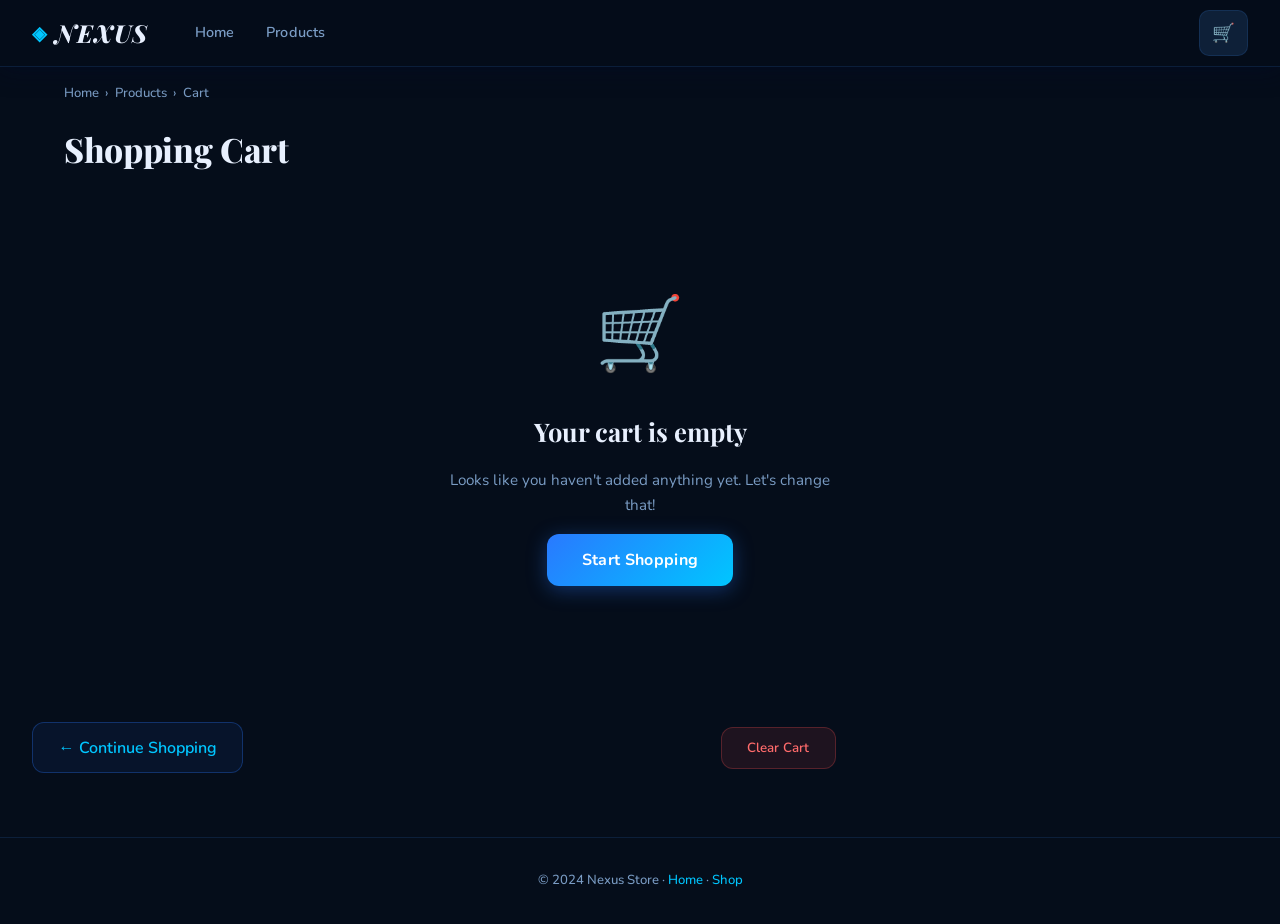
==== cart.html @ 73ea03c4 "Initial upload" ====
<!DOCTYPE html>
<html lang="en">
<head>
  <meta charset="UTF-8" />
  <meta name="viewport" content="width=device-width, initial-scale=1.0" />
  <title>Your Cart — Nexus Store</title>
  <link rel="preconnect" href="https://fonts.googleapis.com" />
  <link rel="preconnect" href="https://fonts.gstatic.com" crossorigin />
  <link href="https://fonts.googleapis.com/css2?family=Syne:wght@400;600;700;800&family=DM+Sans:wght@300;400;500;600&display=swap" rel="stylesheet" />
  <link rel="stylesheet" href="css/style.css" />
  <link rel="stylesheet" href="css/cart.css" />
</head>
<body>

  <header class="navbar" role="banner">
    <div class="nav-inner">
      <a href="index.html" class="nav-logo" aria-label="Nexus Store home"><span class="logo-icon">◈</span>NEXUS</a>
      <nav class="nav-links" role="navigation">
        <a href="index.html" class="nav-link">Home</a>
        <a href="products.html" class="nav-link">Products</a>
      </nav>
      <div class="nav-actions">
        <a href="cart.html" class="nav-icon-btn cart-btn" aria-label="Shopping cart">🛒<span class="cart-badge">0</span></a>
        <button class="nav-hamburger" onclick="toggleMobileNav()" aria-label="Toggle menu">☰</button>
      </div>
    </div>
    <div class="mobile-nav" id="mobile-nav" aria-hidden="true">
      <a href="index.html">Home</a>
      <a href="products.html">All Products</a>
      <a href="cart.html">Cart</a>
    </div>
  </header>

  <main class="cart-main">
    <nav class="breadcrumb" aria-label="Breadcrumb">
      <a href="index.html">Home</a> <span>›</span> <a href="products.html">Products</a> <span>›</span> <span>Cart</span>
    </nav>

    <h1 class="page-title">Shopping Cart</h1>

    <!-- Empty state -->
    <div id="cart-empty" class="empty-state" style="display:none" role="alert">
      <div class="empty-icon">🛒</div>
      <h2>Your cart is empty</h2>
      <p>Looks like you haven't added anything yet. Let's change that!</p>
      <a href="products.html" class="btn-primary">Start Shopping</a>
    </div>

    <div class="cart-layout">
      <!-- Cart Items -->
      <section class="cart-items-section" aria-label="Cart items">
        <div id="cart-items" class="cart-items" aria-live="polite"></div>
        <div class="cart-actions">
          <a href="products.html" class="btn-secondary">← Continue Shopping</a>
          <button class="btn-danger" onclick="clearCart()" aria-label="Clear all cart items">Clear Cart</button>
        </div>
      </section>

      <!-- Cart Summary -->
      <aside id="cart-summary-section" class="cart-summary-section" style="display:none" aria-label="Order summary">
        <div class="cart-summary">
          <h2>Order Summary</h2>
          <div class="summary-row">
            <span>Subtotal</span>
            <span id="summary-subtotal">₹0</span>
          </div>
          <div class="summary-row discount-row">
            <span>Savings</span>
            <span id="summary-discount" class="green">-₹0</span>
          </div>
          <div class="summary-row">
            <span>Shipping</span>
            <span id="summary-shipping">₹49</span>
          </div>
          <div class="summary-row">
            <span>GST (18%)</span>
            <span id="summary-tax">₹0</span>
          </div>
          <div class="summary-divider"></div>
          <div class="summary-row total-row">
            <span>Total</span>
            <span id="summary-total">₹0</span>
          </div>
          <a href="checkout.html" class="btn-checkout" aria-label="Proceed to checkout">Proceed to Checkout →</a>
          <div class="secure-badge">🔒 Secure &amp; Encrypted Checkout</div>
          <div class="accepted-payments">
            <span>COD</span><span>UPI</span><span>Cards</span>
          </div>
        </div>
      </aside>
    </div>
  </main>

  <footer class="footer-minimal">
    <p>© 2024 Nexus Store · <a href="index.html">Home</a> · <a href="products.html">Shop</a></p>
  </footer>

  <div id="toast-container" role="status" aria-live="polite"></div>

  <script src="js/data.js"></script>
  <script src="js/cart.js"></script>
  <script>
    document.addEventListener("DOMContentLoaded", renderCartPage);
    document.addEventListener("cartUpdated", renderCartPage);

    function clearCart() {
      if (confirm("Remove all items from your cart?")) {
        CartManager.clearCart();
        renderCartPage();
        showToast("Cart cleared.", "info");
      }
    }
    function toggleMobileNav() {
      const nav = document.getElementById("mobile-nav");
      const open = nav.classList.toggle("open");
      nav.setAttribute("aria-hidden", String(!open));
    }
  </script>
</body>
</html>
---- css/style.css ----
/* ============================================================
   style.css — Global Styles & Design System
   Nexus Store — Ocean Blue Theme · Playfair Display + Nunito
   ============================================================ */

@import url('https://fonts.googleapis.com/css2?family=Playfair+Display:ital,wght@0,600;0,700;0,800;1,600&family=Nunito:wght@300;400;500;600;700;800&display=swap');

/* --- Reset & Variables --- */
*, *::before, *::after { box-sizing: border-box; margin: 0; padding: 0; }

:root {
  /* Ocean Blue Palette */
  --clr-bg: #050d1a;
  --clr-surface: #091524;
  --clr-surface2: #0e2038;
  --clr-border: rgba(56,139,253,0.14);
  --clr-text: #e8f0fe;
  --clr-text-muted: #7a9cc4;
  --clr-accent: #2979ff;
  --clr-accent2: #00c6ff;
  --clr-accent-glow: rgba(41,121,255,0.35);
  --clr-success: #00e5a0;
  --clr-warning: #ffd54f;
  --clr-info: #40c4ff;
  --clr-gold: #ffd54f;

  /* Typography */
  --font-display: 'Playfair Display', Georgia, serif;
  --font-body: 'Nunito', 'Segoe UI', sans-serif;

  /* Shape & Shadow */
  --radius: 16px;
  --radius-sm: 10px;
  --shadow: 0 4px 28px rgba(0,20,70,0.5);
  --shadow-lg: 0 8px 56px rgba(0,10,50,0.7);
  --transition: 0.25s cubic-bezier(0.4,0,0.2,1);
}

html { scroll-behavior: smooth; }

body {
  font-family: var(--font-body);
  background: var(--clr-bg);
  color: var(--clr-text);
  line-height: 1.65;
  -webkit-font-smoothing: antialiased;
}

a { color: inherit; text-decoration: none; }
button { font-family: inherit; cursor: pointer; border: none; background: none; }
img { max-width: 100%; display: block; }
input, select, textarea { font-family: inherit; }

/* ============================================================
   NAVBAR
   ============================================================ */
.navbar {
  position: sticky;
  top: 0;
  z-index: 900;
  background: rgba(5,13,26,0.9);
  backdrop-filter: blur(24px);
  border-bottom: 1px solid var(--clr-border);
  box-shadow: 0 2px 24px rgba(0,10,40,0.5);
}

.nav-inner {
  max-width: 1400px;
  margin: 0 auto;
  padding: 0 2rem;
  height: 66px;
  display: flex;
  align-items: center;
  gap: 2rem;
}

.nav-logo {
  font-family: var(--font-display);
  font-size: 1.55rem;
  font-weight: 800;
  letter-spacing: 0.04em;
  display: flex;
  align-items: center;
  gap: 0.45rem;
  color: var(--clr-text);
  flex-shrink: 0;
  font-style: italic;
}

.logo-icon { color: var(--clr-accent2); font-size: 1.2rem; font-style: normal; }

.nav-links { display: flex; gap: 0.2rem; flex: 1; }

.nav-link {
  padding: 0.42rem 0.9rem;
  border-radius: 8px;
  font-size: 0.9rem;
  font-weight: 600;
  color: var(--clr-text-muted);
  transition: var(--transition);
  letter-spacing: 0.01em;
}
.nav-link:hover, .nav-link.active {
  color: var(--clr-accent2);
  background: rgba(41,121,255,0.1);
}

.nav-actions { display: flex; align-items: center; gap: 0.75rem; margin-left: auto; }

.nav-search { display: flex; align-items: center; }
.nav-search-input {
  background: var(--clr-surface2);
  border: 1px solid var(--clr-border);
  border-radius: 8px;
  padding: 0.46rem 0.85rem;
  color: var(--clr-text);
  font-size: 0.88rem;
  width: 200px;
  outline: none;
  transition: var(--transition);
  font-family: var(--font-body);
}
.nav-search-input:focus { border-color: var(--clr-accent); width: 240px; box-shadow: 0 0 0 3px var(--clr-accent-glow); }
.search-btn {
  background: linear-gradient(135deg, var(--clr-accent), var(--clr-accent2));
  color: #fff;
  border-radius: 0 8px 8px 0;
  padding: 0.46rem 0.85rem;
  font-size: 1rem;
  margin-left: -1px;
  transition: var(--transition);
}
.search-btn:hover { opacity: 0.88; }

.nav-icon-btn {
  position: relative;
  font-size: 1.15rem;
  padding: 0.45rem 0.75rem;
  border-radius: 10px;
  transition: var(--transition);
  background: var(--clr-surface2);
  border: 1px solid var(--clr-border);
}
.nav-icon-btn:hover { background: rgba(41,121,255,0.12); border-color: var(--clr-accent); }

.cart-badge {
  position: absolute;
  top: -6px; right: -6px;
  background: linear-gradient(135deg, var(--clr-accent), var(--clr-accent2));
  color: #fff;
  font-size: 0.68rem;
  font-weight: 800;
  min-width: 18px; height: 18px;
  border-radius: 99px;
  display: flex;
  align-items: center;
  justify-content: center;
  padding: 0 4px;
}

.nav-hamburger {
  display: none;
  font-size: 1.3rem;
  padding: 0.4rem;
  color: var(--clr-text);
  background: var(--clr-surface2);
  border-radius: 8px;
}

/* Mobile Nav */
.mobile-nav {
  display: none;
  flex-direction: column;
  background: var(--clr-surface);
  border-top: 1px solid var(--clr-border);
  padding: 1rem 2rem;
  gap: 0.4rem;
}
.mobile-nav.open { display: flex; }
.mobile-nav a {
  padding: 0.65rem 0;
  border-bottom: 1px solid var(--clr-border);
  font-size: 0.95rem;
  font-weight: 600;
  color: var(--clr-text-muted);
  transition: color var(--transition);
}
.mobile-nav a:hover { color: var(--clr-accent2); }

@media (max-width: 900px) {
  .nav-links, .nav-search { display: none; }
  .nav-hamburger { display: flex; }
}

/* ============================================================
   BREADCRUMB
   ============================================================ */
.breadcrumb {
  max-width: 1400px;
  margin: 1rem auto 0;
  padding: 0 2rem;
  font-size: 0.82rem;
  color: var(--clr-text-muted);
  display: flex;
  gap: 0.4rem;
  align-items: center;
  flex-wrap: wrap;
  font-weight: 500;
}
.breadcrumb a:hover { color: var(--clr-accent2); }

/* ============================================================
   HERO SECTION
   ============================================================ */
.hero {
  max-width: 1400px;
  margin: 0 auto;
  padding: 4.5rem 2rem 3.5rem;
  display: grid;
  grid-template-columns: 1fr 1fr;
  gap: 4rem;
  align-items: center;
  min-height: 82vh;
}

.hero-badge {
  display: inline-block;
  background: rgba(41,121,255,0.12);
  border: 1px solid rgba(41,121,255,0.35);
  color: var(--clr-accent2);
  font-size: 0.82rem;
  font-weight: 700;
  padding: 0.4rem 1.1rem;
  border-radius: 99px;
  margin-bottom: 1.5rem;
  letter-spacing: 0.04em;
  animation: fadeInUp 0.6s both;
}

.hero-title {
  font-family: var(--font-display);
  font-size: clamp(2.6rem, 5vw, 4.8rem);
  font-weight: 800;
  line-height: 1.08;
  margin-bottom: 1.3rem;
  animation: fadeInUp 0.6s 0.1s both;
  letter-spacing: -0.01em;
}
.hero-title em {
  font-style: italic;
  background: linear-gradient(135deg, var(--clr-accent) 20%, var(--clr-accent2) 80%);
  -webkit-background-clip: text;
  -webkit-text-fill-color: transparent;
  background-clip: text;
}

.hero-subtitle {
  font-size: 1.08rem;
  color: var(--clr-text-muted);
  max-width: 480px;
  margin-bottom: 2.25rem;
  animation: fadeInUp 0.6s 0.2s both;
  font-weight: 400;
  line-height: 1.75;
}

.hero-ctas {
  display: flex;
  gap: 1rem;
  flex-wrap: wrap;
  margin-bottom: 2.75rem;
  animation: fadeInUp 0.6s 0.3s both;
}

.btn-hero-primary {
  background: linear-gradient(135deg, var(--clr-accent) 0%, var(--clr-accent2) 100%);
  color: #fff;
  padding: 0.9rem 2.2rem;
  border-radius: 12px;
  font-weight: 700;
  font-size: 0.95rem;
  transition: var(--transition);
  box-shadow: 0 4px 24px var(--clr-accent-glow);
  letter-spacing: 0.02em;
}
.btn-hero-primary:hover { transform: translateY(-3px); box-shadow: 0 8px 32px var(--clr-accent-glow); opacity: 0.92; }

.btn-hero-secondary {
  background: rgba(41,121,255,0.08);
  color: var(--clr-accent2);
  padding: 0.9rem 2.2rem;
  border-radius: 12px;
  font-weight: 700;
  font-size: 0.95rem;
  border: 1px solid rgba(41,121,255,0.3);
  transition: var(--transition);
}
.btn-hero-secondary:hover { background: rgba(41,121,255,0.15); border-color: var(--clr-accent2); transform: translateY(-2px); }

.hero-stats { display: flex; gap: 2.5rem; animation: fadeInUp 0.6s 0.4s both; }
.stat { display: flex; flex-direction: column; }
.stat-num {
  font-family: var(--font-display);
  font-size: 1.9rem;
  font-weight: 700;
  color: var(--clr-accent2);
}
.stat-label { font-size: 0.78rem; color: var(--clr-text-muted); text-transform: uppercase; letter-spacing: 0.07em; font-weight: 600; }

/* Hero Visual */
.hero-visual {
  position: relative;
  height: 500px;
  display: flex;
  align-items: center;
  justify-content: center;
}
.hero-card {
  position: absolute;
  border-radius: var(--radius);
  overflow: hidden;
  box-shadow: 0 16px 64px rgba(0,20,80,0.7), 0 0 0 1px rgba(41,121,255,0.15);
  transition: transform 0.4s ease;
}
.hero-card:hover { transform: scale(1.04) rotate(0deg) !important; }
.hero-card img { width: 100%; height: 100%; object-fit: cover; }
.hero-card-1 { width: 220px; height: 280px; top: 10%; left: 15%; transform: rotate(-5deg); z-index: 3; animation: floatCard1 4s ease-in-out infinite; }
.hero-card-2 { width: 200px; height: 240px; top: 30%; right: 5%; transform: rotate(4deg); z-index: 2; animation: floatCard2 5s ease-in-out infinite; }
.hero-card-3 { width: 180px; height: 220px; bottom: 5%; left: 35%; transform: rotate(-2deg); z-index: 1; animation: floatCard1 6s 1s ease-in-out infinite; }

@keyframes floatCard1 { 0%,100%{transform:rotate(-5deg) translateY(0)} 50%{transform:rotate(-5deg) translateY(-12px)} }
@keyframes floatCard2 { 0%,100%{transform:rotate(4deg) translateY(0)} 50%{transform:rotate(4deg) translateY(-8px)} }

/* ============================================================
   SECTIONS
   ============================================================ */
.section-header {
  max-width: 1400px;
  margin: 0 auto;
  padding: 0 2rem;
  display: flex;
  align-items: baseline;
  justify-content: space-between;
  margin-bottom: 1.5rem;
}
.section-header h2 {
  font-family: var(--font-display);
  font-size: 1.75rem;
  font-weight: 700;
  letter-spacing: -0.01em;
}
.see-all {
  color: var(--clr-accent2);
  font-size: 0.88rem;
  font-weight: 700;
  letter-spacing: 0.02em;
  transition: opacity var(--transition);
}
.see-all:hover { opacity: 0.75; }

.featured-section, .categories-section, .why-section, .deals-banner { margin: 3.5rem 0; }

.featured-grid {
  max-width: 1400px;
  margin: 0 auto;
  padding: 0 2rem;
  display: grid;
  grid-template-columns: repeat(auto-fill, minmax(260px, 1fr));
  gap: 1.5rem;
}

/* CATEGORIES */
.categories-grid {
  max-width: 1400px;
  margin: 0 auto;
  padding: 0 2rem;
  display: grid;
  grid-template-columns: repeat(5, 1fr);
  gap: 1.1rem;
}
.cat-card {
  background: var(--clr-surface);
  border: 1px solid var(--clr-border);
  border-radius: var(--radius);
  padding: 2.1rem 1rem;
  text-align: center;
  transition: var(--transition);
  cursor: pointer;
  position: relative;
  overflow: hidden;
}
.cat-card::before {
  content: '';
  position: absolute;
  inset: 0;
  background: linear-gradient(135deg, rgba(41,121,255,0.06), rgba(0,198,255,0.04));
  opacity: 0;
  transition: opacity var(--transition);
}
.cat-card:hover::before { opacity: 1; }
.cat-card:hover {
  border-color: rgba(41,121,255,0.4);
  transform: translateY(-5px);
  box-shadow: 0 12px 36px rgba(0,20,80,0.4), 0 0 0 1px rgba(41,121,255,0.2);
}
.cat-icon { font-size: 2.5rem; margin-bottom: 0.8rem; }
.cat-card h3 { font-family: var(--font-display); font-size: 1rem; font-weight: 700; margin-bottom: 0.3rem; }
.cat-card p { font-size: 0.78rem; color: var(--clr-text-muted); font-weight: 500; }

/* DEALS BANNER */
.deals-banner { max-width: 1400px; margin: 3.5rem auto; padding: 0 2rem; }
.deals-content {
  background: linear-gradient(135deg, #0d2d6e 0%, #1565c0 40%, #0288d1 100%);
  border-radius: var(--radius);
  padding: 3.5rem;
  text-align: center;
  border: 1px solid rgba(41,121,255,0.25);
  box-shadow: 0 8px 48px rgba(0,20,80,0.5);
  position: relative;
  overflow: hidden;
}
.deals-content::after {
  content: '';
  position: absolute;
  top: -60px; right: -60px;
  width: 240px; height: 240px;
  background: radial-gradient(circle, rgba(0,198,255,0.2), transparent 70%);
  pointer-events: none;
}
.deals-content h2 { font-family: var(--font-display); font-size: 2.1rem; color: #fff; margin-bottom: 0.75rem; font-style: italic; }
.deals-content p { color: rgba(255,255,255,0.82); margin-bottom: 1.75rem; font-size: 1rem; }
.deals-content .btn-hero-primary { background: #fff; color: var(--clr-accent); box-shadow: none; font-weight: 800; }

/* WHY SECTION */
.why-section { max-width: 1400px; margin: 3.5rem auto; padding: 0 2rem; text-align: center; }
.why-section h2 { font-family: var(--font-display); font-size: 1.9rem; font-weight: 700; margin-bottom: 2.25rem; }
.why-grid { display: grid; grid-template-columns: repeat(4, 1fr); gap: 1.5rem; }
.why-card {
  background: var(--clr-surface);
  border: 1px solid var(--clr-border);
  border-radius: var(--radius);
  padding: 2.25rem 1.5rem;
  transition: var(--transition);
}
.why-card:hover { transform: translateY(-5px); border-color: rgba(41,121,255,0.35); box-shadow: 0 12px 36px rgba(0,20,80,0.4); }
.why-icon { font-size: 2rem; margin-bottom: 0.85rem; }
.why-card h3 { font-family: var(--font-display); font-size: 1.05rem; font-weight: 700; margin-bottom: 0.5rem; }
.why-card p { font-size: 0.85rem; color: var(--clr-text-muted); font-weight: 400; }

/* ============================================================
   PRODUCT CARDS (shared)
   ============================================================ */
.product-card {
  background: var(--clr-surface);
  border: 1px solid var(--clr-border);
  border-radius: var(--radius);
  overflow: hidden;
  display: flex;
  flex-direction: column;
  position: relative;
  opacity: 0;
  transform: translateY(16px);
  transition: opacity 0.4s ease, transform 0.4s ease, border-color var(--transition), box-shadow var(--transition);
}
.product-card.visible { opacity: 1; transform: translateY(0); }
.product-card:hover {
  border-color: rgba(41,121,255,0.35);
  box-shadow: 0 16px 48px rgba(0,20,80,0.55), 0 0 0 1px rgba(41,121,255,0.12);
  transform: translateY(-5px);
}
.product-card.out-of-stock { opacity: 0.55; }

.badge {
  position: absolute;
  top: 0.8rem; left: 0.8rem;
  padding: 0.28rem 0.65rem;
  border-radius: 8px;
  font-size: 0.72rem;
  font-weight: 800;
  z-index: 2;
  letter-spacing: 0.03em;
}
.badge-discount { background: linear-gradient(135deg, var(--clr-accent), var(--clr-accent2)); color: #fff; }
.badge-oos { background: rgba(255,255,255,0.1); color: var(--clr-text-muted); backdrop-filter: blur(8px); top: 0.8rem; left: auto; right: 0.8rem; }

.wishlist-btn {
  position: absolute;
  top: 0.8rem; right: 0.8rem;
  width: 36px; height: 36px;
  background: rgba(5,13,26,0.75);
  border: 1px solid var(--clr-border);
  border-radius: 50%;
  font-size: 1rem;
  display: flex;
  align-items: center;
  justify-content: center;
  z-index: 3;
  transition: var(--transition);
  color: var(--clr-text-muted);
  backdrop-filter: blur(8px);
}
.wishlist-btn:hover, .wishlist-btn.wished {
  color: #ff6b9d;
  border-color: #ff6b9d;
  background: rgba(255,107,157,0.12);
}

.card-image-wrap {
  position: relative;
  overflow: hidden;
  aspect-ratio: 4/3;
  background: var(--clr-surface2);
}
.card-img { width: 100%; height: 100%; object-fit: cover; transition: transform 0.45s ease; }
.product-card:hover .card-img { transform: scale(1.07); }

.quick-view-btn {
  position: absolute;
  bottom: -42px; left: 50%;
  transform: translateX(-50%);
  background: rgba(9,21,36,0.88);
  color: var(--clr-accent2);
  border: 1px solid rgba(41,121,255,0.35);
  padding: 0.52rem 1.3rem;
  border-radius: 10px;
  font-size: 0.82rem;
  font-weight: 700;
  white-space: nowrap;
  transition: bottom 0.3s ease, background var(--transition);
  backdrop-filter: blur(12px);
  letter-spacing: 0.02em;
}
.product-card:hover .quick-view-btn { bottom: 10px; }
.quick-view-btn:hover { background: var(--clr-accent); color: #fff; }

.card-body { padding: 1.1rem 1.1rem 0; flex: 1; }
.card-category { font-size: 0.7rem; color: var(--clr-accent2); font-weight: 800; text-transform: uppercase; letter-spacing: 0.09em; margin-bottom: 0.3rem; }
.card-name {
  font-family: var(--font-display);
  font-size: 0.97rem;
  font-weight: 700;
  line-height: 1.35;
  margin-bottom: 0.28rem;
  display: -webkit-box;
  -webkit-line-clamp: 2;
  -webkit-box-orient: vertical;
  overflow: hidden;
}
.card-name mark { background: rgba(41,121,255,0.2); color: var(--clr-accent2); border-radius: 3px; padding: 0 2px; }
.card-brand { font-size: 0.78rem; color: var(--clr-text-muted); margin-bottom: 0.55rem; font-weight: 500; }

.card-rating { display: flex; align-items: center; gap: 0.4rem; font-size: 0.78rem; margin-bottom: 0.65rem; }
.stars { color: var(--clr-gold); letter-spacing: 0.04em; }
.stars-gold { color: var(--clr-gold); }
.rating-num { color: var(--clr-text); font-weight: 700; }
.review-count { color: var(--clr-text-muted); }

.card-price-row { display: flex; align-items: baseline; gap: 0.55rem; }
.card-price { font-family: var(--font-display); font-size: 1.18rem; font-weight: 700; color: var(--clr-text); }
.card-original { font-size: 0.82rem; color: var(--clr-text-muted); text-decoration: line-through; }

.card-footer { padding: 0.8rem 1.1rem 1.1rem; }
.btn-add-cart {
  width: 100%;
  background: linear-gradient(135deg, var(--clr-accent), var(--clr-accent2));
  color: #fff;
  padding: 0.68rem;
  border-radius: var(--radius-sm);
  font-size: 0.88rem;
  font-weight: 700;
  transition: var(--transition);
  letter-spacing: 0.02em;
  box-shadow: 0 4px 16px var(--clr-accent-glow);
}
.btn-add-cart:hover:not(:disabled) { opacity: 0.88; transform: translateY(-1px); box-shadow: 0 6px 24px var(--clr-accent-glow); }
.btn-add-cart.disabled, .btn-add-cart:disabled { background: var(--clr-surface2); color: var(--clr-text-muted); cursor: not-allowed; box-shadow: none; }

/* SKELETONS */
.skeleton-card {
  background: var(--clr-surface);
  border: 1px solid var(--clr-border);
  border-radius: var(--radius);
  height: 360px;
  position: relative;
  overflow: hidden;
}
.skeleton-card::after {
  content: "";
  position: absolute;
  inset: 0;
  background: linear-gradient(90deg, transparent, rgba(41,121,255,0.05), transparent);
  animation: shimmer 1.6s infinite;
}
@keyframes shimmer { 0%{transform:translateX(-100%)} 100%{transform:translateX(100%)} }

/* EMPTY STATE */
.empty-state {
  display: flex;
  flex-direction: column;
  align-items: center;
  justify-content: center;
  gap: 1rem;
  padding: 5rem 2rem;
  text-align: center;
}
.empty-icon { font-size: 4.5rem; }
.empty-state h2, .empty-state h3 { font-family: var(--font-display); font-size: 1.6rem; }
.empty-state p { color: var(--clr-text-muted); max-width: 400px; font-size: 0.95rem; }

/* ============================================================
   BUTTONS (global)
   ============================================================ */
.btn-primary {
  display: inline-block;
  background: linear-gradient(135deg, var(--clr-accent), var(--clr-accent2));
  color: #fff;
  padding: 0.8rem 2.2rem;
  border-radius: 12px;
  font-weight: 700;
  transition: var(--transition);
  letter-spacing: 0.02em;
  box-shadow: 0 4px 20px var(--clr-accent-glow);
}
.btn-primary:hover { opacity: 0.88; transform: translateY(-2px); }

.btn-secondary {
  display: inline-block;
  background: rgba(41,121,255,0.08);
  color: var(--clr-accent2);
  border: 1px solid rgba(41,121,255,0.3);
  padding: 0.7rem 1.6rem;
  border-radius: 12px;
  font-weight: 600;
  transition: var(--transition);
}
.btn-secondary:hover { background: rgba(41,121,255,0.15); border-color: var(--clr-accent2); }

.btn-danger {
  background: rgba(255,82,82,0.1);
  color: #ff6b6b;
  border: 1px solid rgba(255,82,82,0.25);
  padding: 0.7rem 1.6rem;
  border-radius: 12px;
  font-weight: 600;
  transition: var(--transition);
}
.btn-danger:hover { background: rgba(255,82,82,0.18); }

.green { color: var(--clr-success) !important; }

/* ============================================================
   TOASTS
   ============================================================ */
#toast-container {
  position: fixed;
  bottom: 2rem; right: 2rem;
  z-index: 9999;
  display: flex;
  flex-direction: column;
  gap: 0.65rem;
  pointer-events: none;
}
.toast {
  display: flex;
  align-items: center;
  gap: 0.8rem;
  background: var(--clr-surface);
  border: 1px solid var(--clr-border);
  border-left: 4px solid var(--clr-success);
  padding: 0.95rem 1.25rem;
  border-radius: 12px;
  font-size: 0.88rem;
  font-weight: 600;
  max-width: 340px;
  box-shadow: var(--shadow);
  transform: translateX(120%);
  transition: transform 0.4s cubic-bezier(0.34,1.56,0.64,1);
  pointer-events: all;
}
.toast.show { transform: translateX(0); }
.toast-success { border-left-color: var(--clr-success); }
.toast-error { border-left-color: #ff6b6b; }
.toast-warning { border-left-color: var(--clr-warning); }
.toast-info { border-left-color: var(--clr-info); }
.toast-icon { font-size: 1rem; }

/* ============================================================
   FOOTER
   ============================================================ */
.footer {
  background: var(--clr-surface);
  border-top: 1px solid var(--clr-border);
  margin-top: 5rem;
}
.footer-inner {
  max-width: 1400px;
  margin: 0 auto;
  padding: 3.5rem 2rem 2.5rem;
  display: grid;
  grid-template-columns: 2fr 1fr 1fr;
  gap: 3rem;
}
.footer-brand p { color: var(--clr-text-muted); font-size: 0.88rem; margin-top: 0.6rem; max-width: 280px; line-height: 1.7; }
.footer-links { display: flex; flex-direction: column; gap: 0.65rem; }
.footer-links h4 { font-family: var(--font-display); font-size: 0.95rem; font-weight: 700; margin-bottom: 0.3rem; letter-spacing: 0.02em; }
.footer-links a { font-size: 0.85rem; color: var(--clr-text-muted); transition: color var(--transition); font-weight: 500; }
.footer-links a:hover { color: var(--clr-accent2); }
.footer-copy { text-align: center; padding: 1.5rem; font-size: 0.78rem; color: var(--clr-text-muted); border-top: 1px solid var(--clr-border); font-weight: 500; }

.footer-minimal { text-align: center; padding: 2rem; font-size: 0.82rem; color: var(--clr-text-muted); border-top: 1px solid var(--clr-border); font-weight: 500; }
.footer-minimal a { color: var(--clr-accent2); }

/* ============================================================
   SUMMARY SHARED (cart + checkout)
   ============================================================ */
.summary-row {
  display: flex;
  justify-content: space-between;
  align-items: center;
  padding: 0.62rem 0;
  font-size: 0.9rem;
  color: var(--clr-text-muted);
  font-weight: 500;
}
.summary-row span:last-child { color: var(--clr-text); font-weight: 600; }
.summary-divider { height: 1px; background: var(--clr-border); margin: 0.4rem 0; }
.total-row { padding: 0.75rem 0 0; }
.total-row span { font-family: var(--font-display); font-size: 1.3rem; font-weight: 800; color: var(--clr-text) !important; }

/* ============================================================
   ANIMATIONS
   ============================================================ */
@keyframes fadeInUp {
  from { opacity: 0; transform: translateY(22px); }
  to { opacity: 1; transform: translateY(0); }
}

/* ============================================================
   PAGE TITLE
   ============================================================ */
.page-title {
  font-family: var(--font-display);
  font-size: 2.1rem;
  font-weight: 800;
  max-width: 1400px;
  margin: 1.1rem auto;
  padding: 0 2rem;
  letter-spacing: -0.01em;
}

/* ============================================================
   RESPONSIVE
   ============================================================ */
@media (max-width: 1100px) {
  .categories-grid { grid-template-columns: repeat(3, 1fr); }
  .why-grid { grid-template-columns: repeat(2, 1fr); }
  .footer-inner { grid-template-columns: 1fr 1fr; }
}
@media (max-width: 768px) {
  .hero { grid-template-columns: 1fr; gap: 2rem; min-height: auto; padding: 2.5rem 1rem; }
  .hero-visual { display: none; }
  .hero-ctas { flex-direction: column; }
  .categories-grid { grid-template-columns: repeat(2, 1fr); }
  .why-grid { grid-template-columns: 1fr 1fr; }
  .footer-inner { grid-template-columns: 1fr; gap: 2rem; }
  .featured-grid { padding: 0 1rem; }
}
@media (max-width: 480px) {
  .nav-inner { padding: 0 1rem; }
  .categories-grid { grid-template-columns: repeat(2, 1fr); gap: 0.75rem; }
  .why-grid { grid-template-columns: 1fr; }
  #toast-container { bottom: 1rem; right: 1rem; left: 1rem; }
  .toast { max-width: 100%; }
}
---- css/cart.css ----
/* ============================================================
   cart.css — Shopping Cart Page Styles
   ============================================================ */

.cart-main {
  max-width: 1400px;
  margin: 0 auto;
  padding: 0 2rem 4rem;
}

/* ============================================================
   CART LAYOUT
   ============================================================ */
.cart-layout {
  display: grid;
  grid-template-columns: 1fr 380px;
  gap: 2rem;
  align-items: start;
  margin-top: 1.5rem;
}

/* ============================================================
   CART ITEMS SECTION
   ============================================================ */
.cart-items-section {
  display: flex;
  flex-direction: column;
  gap: 1rem;
}

.cart-items {
  display: flex;
  flex-direction: column;
  gap: 1rem;
}

.cart-item {
  background: var(--clr-surface);
  border: 1px solid var(--clr-border);
  border-radius: var(--radius);
  padding: 1.25rem;
  display: grid;
  grid-template-columns: 100px 1fr auto;
  gap: 1.25rem;
  align-items: center;
  transition: border-color var(--transition), box-shadow var(--transition);
  animation: fadeInUp 0.35s both;
}
.cart-item:hover {
  border-color: rgba(230,62,62,0.2);
  box-shadow: 0 4px 20px rgba(0,0,0,0.3);
}

.cart-item-image {
  width: 100px;
  height: 100px;
  border-radius: var(--radius-sm);
  overflow: hidden;
  background: var(--clr-surface2);
  flex-shrink: 0;
}
.cart-item-image img {
  width: 100%;
  height: 100%;
  object-fit: cover;
  transition: transform 0.3s ease;
}
.cart-item:hover .cart-item-image img { transform: scale(1.05); }

.cart-item-info { min-width: 0; }
.cart-item-category {
  font-size: 0.72rem;
  color: var(--clr-accent);
  font-weight: 600;
  text-transform: uppercase;
  letter-spacing: 0.05em;
  margin-bottom: 0.2rem;
}
.cart-item-name {
  font-family: var(--font-display);
  font-size: 1rem;
  font-weight: 600;
  line-height: 1.3;
  margin-bottom: 0.2rem;
  white-space: nowrap;
  overflow: hidden;
  text-overflow: ellipsis;
}
.cart-item-brand {
  font-size: 0.8rem;
  color: var(--clr-text-muted);
  margin-bottom: 0.6rem;
}

.cart-item-price-row {
  display: flex;
  align-items: baseline;
  gap: 0.5rem;
}
.cart-item-price {
  font-family: var(--font-display);
  font-size: 1.05rem;
  font-weight: 700;
}
.cart-item-original {
  font-size: 0.8rem;
  color: var(--clr-text-muted);
  text-decoration: line-through;
}
.cart-item-discount {
  font-size: 0.75rem;
  color: var(--clr-success);
  font-weight: 600;
}

/* Cart Item Actions */
.cart-item-actions {
  display: flex;
  flex-direction: column;
  align-items: flex-end;
  gap: 0.75rem;
  flex-shrink: 0;
}

.qty-control {
  display: flex;
  align-items: center;
  background: var(--clr-surface2);
  border: 1px solid var(--clr-border);
  border-radius: 8px;
  overflow: hidden;
}

.qty-btn {
  width: 34px;
  height: 34px;
  display: flex;
  align-items: center;
  justify-content: center;
  font-size: 1.1rem;
  color: var(--clr-text);
  transition: background var(--transition);
}
.qty-btn:hover { background: rgba(230,62,62,0.15); color: var(--clr-accent); }

.qty-value {
  min-width: 36px;
  text-align: center;
  font-size: 0.9rem;
  font-weight: 600;
  padding: 0 0.5rem;
}

.cart-item-total {
  font-family: var(--font-display);
  font-size: 1.1rem;
  font-weight: 700;
  color: var(--clr-text);
}

.remove-btn {
  font-size: 1rem;
  color: var(--clr-text-muted);
  padding: 0.35rem 0.6rem;
  border-radius: 6px;
  background: var(--clr-surface2);
  transition: var(--transition);
}
.remove-btn:hover {
  background: rgba(230,62,62,0.15);
  color: var(--clr-accent);
}

/* Cart Bottom Actions */
.cart-actions {
  display: flex;
  justify-content: space-between;
  align-items: center;
  margin-top: 1rem;
  gap: 1rem;
}

/* ============================================================
   CART SUMMARY SIDEBAR
   ============================================================ */
.cart-summary-section {
  position: sticky;
  top: 80px;
}

.cart-summary {
  background: var(--clr-surface);
  border: 1px solid var(--clr-border);
  border-radius: var(--radius);
  padding: 1.75rem;
}

.cart-summary h2 {
  font-family: var(--font-display);
  font-size: 1.25rem;
  font-weight: 700;
  margin-bottom: 1.5rem;
  padding-bottom: 0.75rem;
  border-bottom: 1px solid var(--clr-border);
}

.summary-row {
  display: flex;
  justify-content: space-between;
  align-items: center;
  padding: 0.6rem 0;
  font-size: 0.9rem;
  color: var(--clr-text-muted);
}
.summary-row span:last-child { color: var(--clr-text); font-weight: 500; }
.discount-row span:last-child { color: var(--clr-success); }

.summary-divider {
  height: 1px;
  background: var(--clr-border);
  margin: 0.5rem 0;
}

.total-row {
  padding: 0.75rem 0 0;
  font-size: 1rem;
}
.total-row span { font-family: var(--font-display); font-size: 1.25rem; font-weight: 800; color: var(--clr-text) !important; }

.btn-checkout {
  display: block;
  width: 100%;
  text-align: center;
  background: var(--clr-accent);
  color: #fff;
  padding: 1rem;
  border-radius: 10px;
  font-weight: 700;
  font-size: 1rem;
  margin-top: 1.5rem;
  transition: var(--transition);
  box-shadow: 0 4px 20px rgba(230,62,62,0.35);
}
.btn-checkout:hover {
  background: var(--clr-accent2);
  transform: translateY(-2px);
  box-shadow: 0 6px 28px rgba(230,62,62,0.45);
}

.secure-badge {
  text-align: center;
  margin-top: 1rem;
  font-size: 0.78rem;
  color: var(--clr-text-muted);
}

.accepted-payments {
  display: flex;
  justify-content: center;
  gap: 0.5rem;
  margin-top: 0.75rem;
}
.accepted-payments span {
  background: var(--clr-surface2);
  border: 1px solid var(--clr-border);
  border-radius: 6px;
  padding: 0.25rem 0.6rem;
  font-size: 0.75rem;
  color: var(--clr-text-muted);
  font-weight: 600;
}

/* ============================================================
   RESPONSIVE
   ============================================================ */
@media (max-width: 1024px) {
  .cart-layout { grid-template-columns: 1fr; }
  .cart-summary-section { position: static; }
}

@media (max-width: 640px) {
  .cart-main { padding: 0 1rem 3rem; }
  .cart-item {
    grid-template-columns: 80px 1fr;
    grid-template-rows: auto auto;
  }
  .cart-item-image { width: 80px; height: 80px; }
  .cart-item-actions {
    grid-column: 1 / -1;
    flex-direction: row;
    justify-content: space-between;
    padding-top: 0.75rem;
    border-top: 1px solid var(--clr-border);
    align-items: center;
  }
  .cart-actions { flex-direction: column; }
}
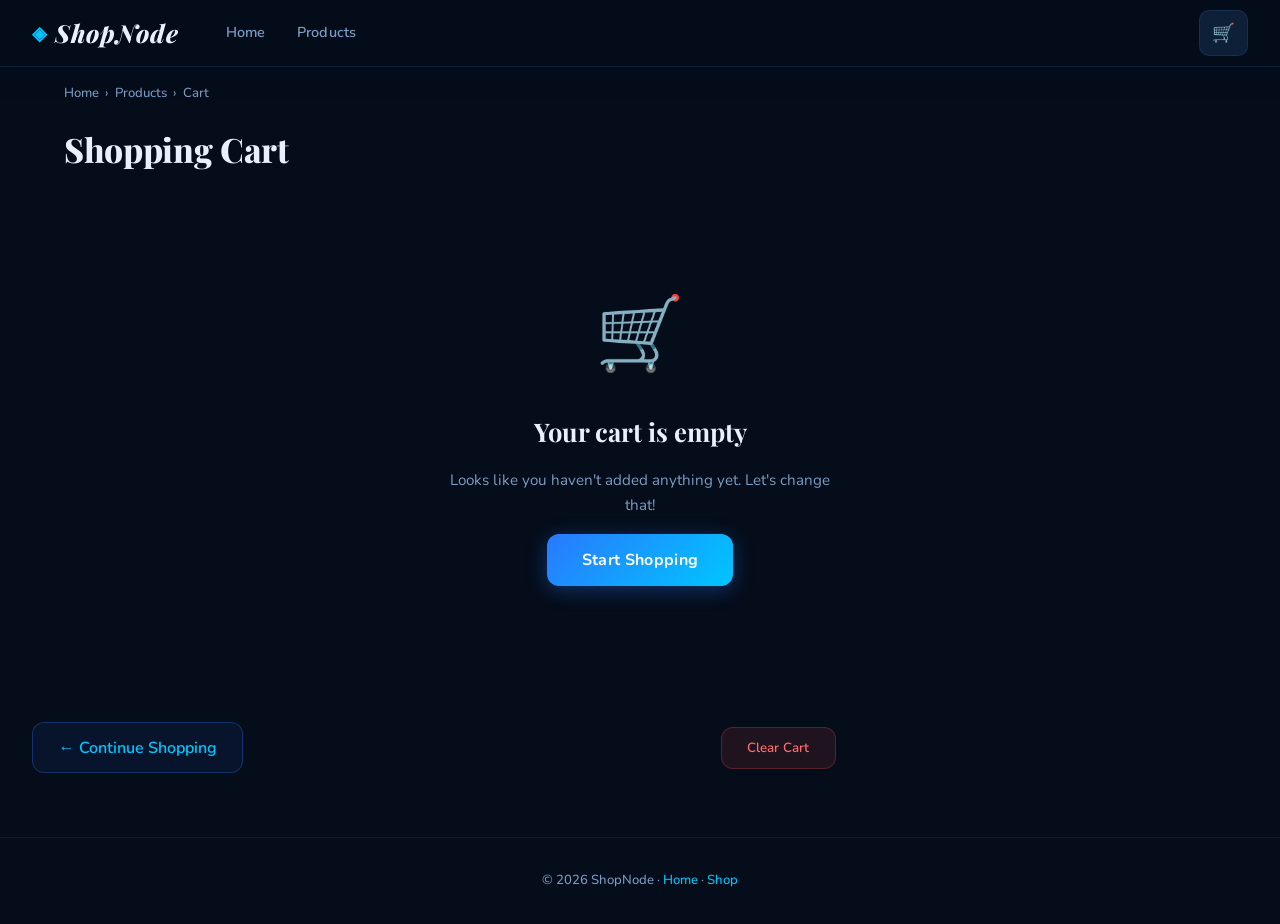
==== commit 3fa831ff: "Updated Files" ====
--- a/cart.html
+++ b/cart.html
@@ -3,7 +3,7 @@
 <head>
   <meta charset="UTF-8" />
   <meta name="viewport" content="width=device-width, initial-scale=1.0" />
-  <title>Your Cart — Nexus Store</title>
+  <title>Your Cart — ShopNode</title>
   <link rel="preconnect" href="https://fonts.googleapis.com" />
   <link rel="preconnect" href="https://fonts.gstatic.com" crossorigin />
   <link href="https://fonts.googleapis.com/css2?family=Syne:wght@400;600;700;800&family=DM+Sans:wght@300;400;500;600&display=swap" rel="stylesheet" />
@@ -14,7 +14,7 @@
 
   <header class="navbar" role="banner">
     <div class="nav-inner">
-      <a href="index.html" class="nav-logo" aria-label="Nexus Store home"><span class="logo-icon">◈</span>NEXUS</a>
+      <a href="index.html" class="nav-logo" aria-label="ShopNode home"><span class="logo-icon">◈</span>ShopNode</a>
       <nav class="nav-links" role="navigation">
         <a href="index.html" class="nav-link">Home</a>
         <a href="products.html" class="nav-link">Products</a>
@@ -92,7 +92,7 @@
   </main>
 
   <footer class="footer-minimal">
-    <p>© 2024 Nexus Store · <a href="index.html">Home</a> · <a href="products.html">Shop</a></p>
+    <p>© 2026 ShopNode · <a href="index.html">Home</a> · <a href="products.html">Shop</a></p>
   </footer>
 
   <div id="toast-container" role="status" aria-live="polite"></div>
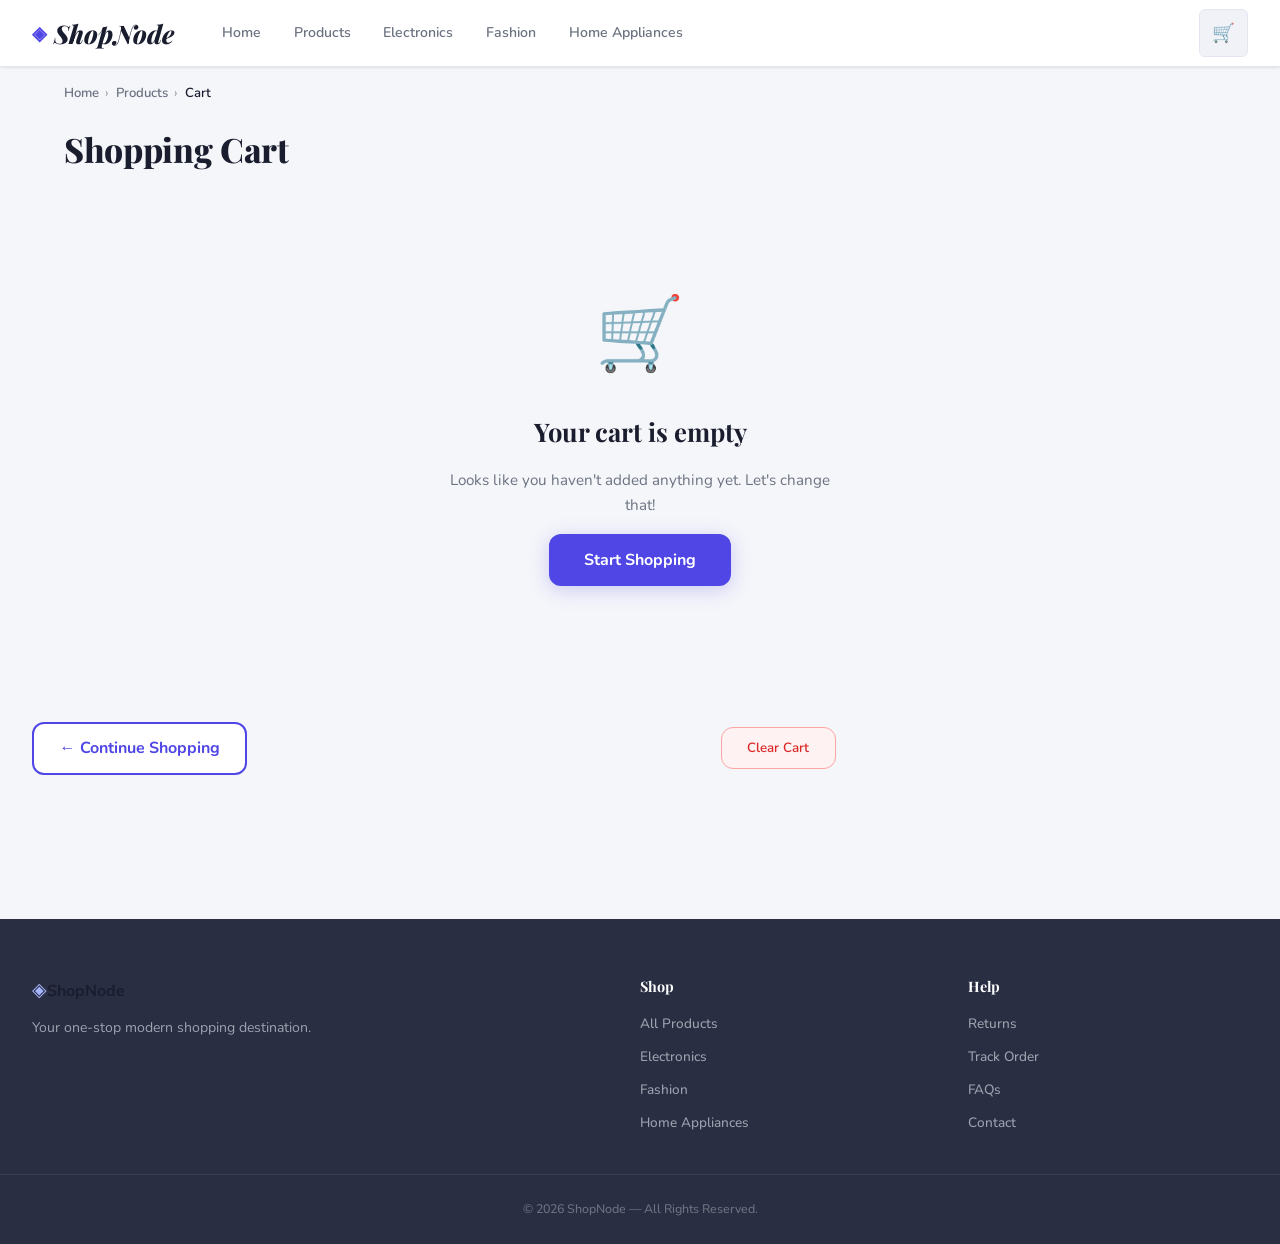
==== commit d54803a7: "ShopNode Updated" ====
--- a/cart.html
+++ b/cart.html
@@ -15,19 +15,27 @@
   <header class="navbar" role="banner">
     <div class="nav-inner">
       <a href="index.html" class="nav-logo" aria-label="ShopNode home"><span class="logo-icon">◈</span>ShopNode</a>
-      <nav class="nav-links" role="navigation">
+      <nav class="nav-links" role="navigation" aria-label="Main navigation">
         <a href="index.html" class="nav-link">Home</a>
         <a href="products.html" class="nav-link">Products</a>
+        <a href="products.html?category=Electronics" class="nav-link">Electronics</a>
+        <a href="products.html?category=Fashion" class="nav-link">Fashion</a>
+        <a href="products.html?category=HomeAppliances" class="nav-link">Home Appliances</a>
       </nav>
       <div class="nav-actions">
-        <a href="cart.html" class="nav-icon-btn cart-btn" aria-label="Shopping cart">🛒<span class="cart-badge">0</span></a>
+        <a href="cart.html" class="nav-icon-btn cart-btn active-cart-btn" aria-label="Shopping cart">🛒<span class="cart-badge">0</span></a>
         <button class="nav-hamburger" onclick="toggleMobileNav()" aria-label="Toggle menu">☰</button>
       </div>
     </div>
     <div class="mobile-nav" id="mobile-nav" aria-hidden="true">
       <a href="index.html">Home</a>
       <a href="products.html">All Products</a>
-      <a href="cart.html">Cart</a>
+      <a href="products.html?category=Electronics">Electronics</a>
+      <a href="products.html?category=Fashion">Fashion</a>
+      <a href="products.html?category=HomeAppliances">Home Appliances</a>
+      <a href="products.html?category=Books">Books</a>
+      <a href="products.html?category=Sports">Sports</a>
+      <a href="cart.html" class="active">Cart</a>
     </div>
   </header>
 
@@ -91,8 +99,28 @@
     </div>
   </main>
 
-  <footer class="footer-minimal">
-    <p>© 2026 ShopNode · <a href="index.html">Home</a> · <a href="products.html">Shop</a></p>
+  <footer class="footer" role="contentinfo">
+    <div class="footer-inner">
+      <div class="footer-brand">
+        <span class="logo-icon">◈</span><strong>ShopNode</strong>
+        <p>Your one-stop modern shopping destination.</p>
+      </div>
+      <div class="footer-links">
+        <h4>Shop</h4>
+        <a href="products.html">All Products</a>
+        <a href="products.html?category=Electronics">Electronics</a>
+        <a href="products.html?category=Fashion">Fashion</a>
+        <a href="products.html?category=HomeAppliances">Home Appliances</a>
+      </div>
+      <div class="footer-links">
+        <h4>Help</h4>
+        <a href="#">Returns</a>
+        <a href="#">Track Order</a>
+        <a href="#">FAQs</a>
+        <a href="#">Contact</a>
+      </div>
+    </div>
+    <p class="footer-copy">© 2026 ShopNode — All Rights Reserved.</p>
   </footer>
 
   <div id="toast-container" role="status" aria-live="polite"></div>
--- a/css/style.css
+++ b/css/style.css
@@ -1,43 +1,61 @@
 /* ============================================================
-   style.css — Global Styles & Design System
-   Nexus Store — Ocean Blue Theme · Playfair Display + Nunito
-   ============================================================ */
-
-@import url('https://fonts.googleapis.com/css2?family=Playfair+Display:ital,wght@0,600;0,700;0,800;1,600&family=Nunito:wght@300;400;500;600;700;800&display=swap');
-
-/* --- Reset & Variables --- */
+   style.css — Light Theme Design System
+   ShopNode — Clean Professional Light E-Commerce Theme
+   Playfair Display (headings) + Nunito (body)
+   ============================================================ */
+
+@import url('https://fonts.googleapis.com/css2?family=Playfair+Display:ital,wght@0,600;0,700;0,800;1,700&family=Nunito:wght@300;400;500;600;700;800&display=swap');
+
 *, *::before, *::after { box-sizing: border-box; margin: 0; padding: 0; }
 
 :root {
-  /* Ocean Blue Palette */
-  --clr-bg: #050d1a;
-  --clr-surface: #091524;
-  --clr-surface2: #0e2038;
-  --clr-border: rgba(56,139,253,0.14);
-  --clr-text: #e8f0fe;
-  --clr-text-muted: #7a9cc4;
-  --clr-accent: #2979ff;
-  --clr-accent2: #00c6ff;
-  --clr-accent-glow: rgba(41,121,255,0.35);
-  --clr-success: #00e5a0;
-  --clr-warning: #ffd54f;
-  --clr-info: #40c4ff;
-  --clr-gold: #ffd54f;
+  /* Light Palette */
+  --clr-bg:         #f5f6fa;
+  --clr-surface:    #ffffff;
+  --clr-surface2:   #f0f2f8;
+  --clr-border:     #e2e6f0;
+  --clr-border2:    #c8cedf;
+
+  /* Text */
+  --clr-text:       #1a1d2e;
+  --clr-text-muted: #6b7280;
+  --clr-text-light: #9ca3af;
+
+  /* Brand Accent — Indigo/Violet */
+  --clr-accent:     #4f46e5;
+  --clr-accent2:    #7c3aed;
+  --clr-accent-lt:  #eef2ff;
+  --clr-accent-glow: rgba(79,70,229,0.18);
+
+  /* Semantic */
+  --clr-success:    #059669;
+  --clr-success-lt: #ecfdf5;
+  --clr-warning:    #d97706;
+  --clr-warning-lt: #fffbeb;
+  --clr-danger:     #dc2626;
+  --clr-danger-lt:  #fef2f2;
+  --clr-gold:       #f59e0b;
 
   /* Typography */
   --font-display: 'Playfair Display', Georgia, serif;
-  --font-body: 'Nunito', 'Segoe UI', sans-serif;
-
-  /* Shape & Shadow */
-  --radius: 16px;
+  --font-body:    'Nunito', 'Segoe UI', sans-serif;
+
+  /* Shape */
+  --radius:    16px;
   --radius-sm: 10px;
-  --shadow: 0 4px 28px rgba(0,20,70,0.5);
-  --shadow-lg: 0 8px 56px rgba(0,10,50,0.7);
-  --transition: 0.25s cubic-bezier(0.4,0,0.2,1);
+  --radius-xs: 6px;
+
+  /* Shadows — soft, layered */
+  --shadow-xs: 0 1px 3px rgba(0,0,0,0.06), 0 1px 2px rgba(0,0,0,0.04);
+  --shadow-sm: 0 2px 8px rgba(0,0,0,0.07), 0 1px 3px rgba(0,0,0,0.05);
+  --shadow:    0 4px 20px rgba(0,0,0,0.08), 0 2px 6px rgba(0,0,0,0.05);
+  --shadow-lg: 0 10px 40px rgba(0,0,0,0.1), 0 4px 12px rgba(0,0,0,0.06);
+  --shadow-accent: 0 4px 20px rgba(79,70,229,0.25);
+
+  --transition: 0.22s cubic-bezier(0.4,0,0.2,1);
 }
 
 html { scroll-behavior: smooth; }
-
 body {
   font-family: var(--font-body);
   background: var(--clr-bg);
@@ -45,7 +63,6 @@
   line-height: 1.65;
   -webkit-font-smoothing: antialiased;
 }
-
 a { color: inherit; text-decoration: none; }
 button { font-family: inherit; cursor: pointer; border: none; background: none; }
 img { max-width: 100%; display: block; }
@@ -58,10 +75,10 @@
   position: sticky;
   top: 0;
   z-index: 900;
-  background: rgba(5,13,26,0.9);
-  backdrop-filter: blur(24px);
+  background: rgba(255,255,255,0.95);
+  backdrop-filter: blur(20px);
   border-bottom: 1px solid var(--clr-border);
-  box-shadow: 0 2px 24px rgba(0,10,40,0.5);
+  box-shadow: var(--shadow-xs);
 }
 
 .nav-inner {
@@ -76,116 +93,118 @@
 
 .nav-logo {
   font-family: var(--font-display);
-  font-size: 1.55rem;
+  font-size: 1.6rem;
   font-weight: 800;
-  letter-spacing: 0.04em;
+  font-style: italic;
+  letter-spacing: 0.01em;
   display: flex;
   align-items: center;
-  gap: 0.45rem;
+  gap: 0.4rem;
   color: var(--clr-text);
   flex-shrink: 0;
-  font-style: italic;
-}
-
-.logo-icon { color: var(--clr-accent2); font-size: 1.2rem; font-style: normal; }
-
-.nav-links { display: flex; gap: 0.2rem; flex: 1; }
-
+}
+.logo-icon { color: var(--clr-accent); font-style: normal; font-size: 1.2rem; }
+
+.nav-links { display: flex; gap: 0.15rem; flex: 1; }
 .nav-link {
-  padding: 0.42rem 0.9rem;
-  border-radius: 8px;
-  font-size: 0.9rem;
+  padding: 0.42rem 0.95rem;
+  border-radius: var(--radius-xs);
+  font-size: 0.88rem;
   font-weight: 600;
   color: var(--clr-text-muted);
   transition: var(--transition);
-  letter-spacing: 0.01em;
-}
-.nav-link:hover, .nav-link.active {
-  color: var(--clr-accent2);
-  background: rgba(41,121,255,0.1);
-}
+}
+.nav-link:hover { color: var(--clr-accent); background: var(--clr-accent-lt); }
+.nav-link.active { color: var(--clr-accent); background: var(--clr-accent-lt); }
 
 .nav-actions { display: flex; align-items: center; gap: 0.75rem; margin-left: auto; }
 
 .nav-search { display: flex; align-items: center; }
 .nav-search-input {
   background: var(--clr-surface2);
-  border: 1px solid var(--clr-border);
-  border-radius: 8px;
-  padding: 0.46rem 0.85rem;
+  border: 1.5px solid var(--clr-border);
+  border-radius: var(--radius-xs);
+  padding: 0.46rem 0.9rem;
   color: var(--clr-text);
   font-size: 0.88rem;
   width: 200px;
   outline: none;
   transition: var(--transition);
-  font-family: var(--font-body);
-}
-.nav-search-input:focus { border-color: var(--clr-accent); width: 240px; box-shadow: 0 0 0 3px var(--clr-accent-glow); }
+}
+.nav-search-input:focus {
+  border-color: var(--clr-accent);
+  background: var(--clr-surface);
+  width: 240px;
+  box-shadow: 0 0 0 3px var(--clr-accent-glow);
+}
 .search-btn {
-  background: linear-gradient(135deg, var(--clr-accent), var(--clr-accent2));
+  background: var(--clr-accent);
   color: #fff;
-  border-radius: 0 8px 8px 0;
-  padding: 0.46rem 0.85rem;
+  border-radius: 0 var(--radius-xs) var(--radius-xs) 0;
+  padding: 0.46rem 0.9rem;
   font-size: 1rem;
-  margin-left: -1px;
-  transition: var(--transition);
-}
-.search-btn:hover { opacity: 0.88; }
+  margin-left: -2px;
+  transition: var(--transition);
+}
+.search-btn:hover { background: var(--clr-accent2); }
 
 .nav-icon-btn {
   position: relative;
   font-size: 1.15rem;
-  padding: 0.45rem 0.75rem;
-  border-radius: 10px;
+  padding: 0.46rem 0.75rem;
+  border-radius: var(--radius-xs);
   transition: var(--transition);
   background: var(--clr-surface2);
-  border: 1px solid var(--clr-border);
-}
-.nav-icon-btn:hover { background: rgba(41,121,255,0.12); border-color: var(--clr-accent); }
+  border: 1.5px solid var(--clr-border);
+  color: var(--clr-text-muted);
+}
+.nav-icon-btn:hover { background: var(--clr-accent-lt); border-color: var(--clr-accent); color: var(--clr-accent); }
 
 .cart-badge {
   position: absolute;
-  top: -6px; right: -6px;
-  background: linear-gradient(135deg, var(--clr-accent), var(--clr-accent2));
+  top: -7px; right: -7px;
+  background: var(--clr-accent);
   color: #fff;
-  font-size: 0.68rem;
+  font-size: 0.65rem;
   font-weight: 800;
   min-width: 18px; height: 18px;
   border-radius: 99px;
-  display: flex;
-  align-items: center;
-  justify-content: center;
+  display: flex; align-items: center; justify-content: center;
   padding: 0 4px;
+  border: 2px solid var(--clr-surface);
 }
 
 .nav-hamburger {
   display: none;
   font-size: 1.3rem;
-  padding: 0.4rem;
+  padding: 0.4rem 0.6rem;
   color: var(--clr-text);
   background: var(--clr-surface2);
-  border-radius: 8px;
-}
-
-/* Mobile Nav */
+  border-radius: var(--radius-xs);
+  border: 1.5px solid var(--clr-border);
+}
+
 .mobile-nav {
   display: none;
   flex-direction: column;
   background: var(--clr-surface);
   border-top: 1px solid var(--clr-border);
   padding: 1rem 2rem;
-  gap: 0.4rem;
+  gap: 0.25rem;
+  box-shadow: var(--shadow-sm);
 }
 .mobile-nav.open { display: flex; }
 .mobile-nav a {
-  padding: 0.65rem 0;
-  border-bottom: 1px solid var(--clr-border);
-  font-size: 0.95rem;
+  padding: 0.65rem 0.75rem;
+  border-radius: var(--radius-xs);
+  font-size: 0.92rem;
   font-weight: 600;
   color: var(--clr-text-muted);
-  transition: color var(--transition);
-}
-.mobile-nav a:hover { color: var(--clr-accent2); }
+  transition: var(--transition);
+  border-bottom: 1px solid var(--clr-border);
+}
+.mobile-nav a:last-child { border-bottom: none; }
+.mobile-nav a:hover { color: var(--clr-accent); background: var(--clr-accent-lt); }
 
 @media (max-width: 900px) {
   .nav-links, .nav-search { display: none; }
@@ -200,126 +219,118 @@
   margin: 1rem auto 0;
   padding: 0 2rem;
   font-size: 0.82rem;
-  color: var(--clr-text-muted);
-  display: flex;
-  gap: 0.4rem;
-  align-items: center;
-  flex-wrap: wrap;
-  font-weight: 500;
-}
-.breadcrumb a:hover { color: var(--clr-accent2); }
-
-/* ============================================================
-   HERO SECTION
+  color: var(--clr-text-light);
+  display: flex; gap: 0.4rem; align-items: center; flex-wrap: wrap;
+  font-weight: 600;
+}
+.breadcrumb a { color: var(--clr-text-muted); }
+.breadcrumb a:hover { color: var(--clr-accent); }
+.breadcrumb span:last-child { color: var(--clr-text); }
+
+/* ============================================================
+   HERO
    ============================================================ */
 .hero {
   max-width: 1400px;
   margin: 0 auto;
-  padding: 4.5rem 2rem 3.5rem;
+  padding: 4rem 2rem 3rem;
   display: grid;
   grid-template-columns: 1fr 1fr;
   gap: 4rem;
   align-items: center;
-  min-height: 82vh;
+  min-height: 80vh;
 }
 
 .hero-badge {
   display: inline-block;
-  background: rgba(41,121,255,0.12);
-  border: 1px solid rgba(41,121,255,0.35);
-  color: var(--clr-accent2);
-  font-size: 0.82rem;
+  background: var(--clr-accent-lt);
+  border: 1.5px solid rgba(79,70,229,0.2);
+  color: var(--clr-accent);
+  font-size: 0.8rem;
   font-weight: 700;
-  padding: 0.4rem 1.1rem;
+  padding: 0.38rem 1rem;
   border-radius: 99px;
   margin-bottom: 1.5rem;
   letter-spacing: 0.04em;
-  animation: fadeInUp 0.6s both;
+  animation: fadeInUp 0.5s both;
 }
 
 .hero-title {
   font-family: var(--font-display);
-  font-size: clamp(2.6rem, 5vw, 4.8rem);
+  font-size: clamp(2.4rem, 5vw, 4.5rem);
   font-weight: 800;
-  line-height: 1.08;
-  margin-bottom: 1.3rem;
-  animation: fadeInUp 0.6s 0.1s both;
-  letter-spacing: -0.01em;
+  line-height: 1.1;
+  margin-bottom: 1.25rem;
+  color: var(--clr-text);
+  animation: fadeInUp 0.5s 0.1s both;
+  letter-spacing: -0.02em;
 }
 .hero-title em {
   font-style: italic;
-  background: linear-gradient(135deg, var(--clr-accent) 20%, var(--clr-accent2) 80%);
-  -webkit-background-clip: text;
-  -webkit-text-fill-color: transparent;
-  background-clip: text;
+  color: var(--clr-accent);
 }
 
 .hero-subtitle {
-  font-size: 1.08rem;
+  font-size: 1.05rem;
   color: var(--clr-text-muted);
-  max-width: 480px;
+  max-width: 460px;
   margin-bottom: 2.25rem;
-  animation: fadeInUp 0.6s 0.2s both;
+  animation: fadeInUp 0.5s 0.2s both;
   font-weight: 400;
-  line-height: 1.75;
+  line-height: 1.8;
 }
 
 .hero-ctas {
-  display: flex;
-  gap: 1rem;
-  flex-wrap: wrap;
+  display: flex; gap: 1rem; flex-wrap: wrap;
   margin-bottom: 2.75rem;
-  animation: fadeInUp 0.6s 0.3s both;
+  animation: fadeInUp 0.5s 0.3s both;
 }
 
 .btn-hero-primary {
-  background: linear-gradient(135deg, var(--clr-accent) 0%, var(--clr-accent2) 100%);
+  background: var(--clr-accent);
   color: #fff;
   padding: 0.9rem 2.2rem;
   border-radius: 12px;
   font-weight: 700;
   font-size: 0.95rem;
   transition: var(--transition);
-  box-shadow: 0 4px 24px var(--clr-accent-glow);
-  letter-spacing: 0.02em;
-}
-.btn-hero-primary:hover { transform: translateY(-3px); box-shadow: 0 8px 32px var(--clr-accent-glow); opacity: 0.92; }
+  box-shadow: var(--shadow-accent);
+}
+.btn-hero-primary:hover { background: var(--clr-accent2); transform: translateY(-2px); box-shadow: 0 8px 28px rgba(79,70,229,0.32); }
 
 .btn-hero-secondary {
-  background: rgba(41,121,255,0.08);
-  color: var(--clr-accent2);
+  background: var(--clr-surface);
+  color: var(--clr-accent);
   padding: 0.9rem 2.2rem;
   border-radius: 12px;
   font-weight: 700;
   font-size: 0.95rem;
-  border: 1px solid rgba(41,121,255,0.3);
-  transition: var(--transition);
-}
-.btn-hero-secondary:hover { background: rgba(41,121,255,0.15); border-color: var(--clr-accent2); transform: translateY(-2px); }
-
-.hero-stats { display: flex; gap: 2.5rem; animation: fadeInUp 0.6s 0.4s both; }
+  border: 2px solid var(--clr-accent);
+  transition: var(--transition);
+}
+.btn-hero-secondary:hover { background: var(--clr-accent-lt); transform: translateY(-2px); }
+
+.hero-stats { display: flex; gap: 2.5rem; animation: fadeInUp 0.5s 0.4s both; }
 .stat { display: flex; flex-direction: column; }
 .stat-num {
   font-family: var(--font-display);
   font-size: 1.9rem;
   font-weight: 700;
-  color: var(--clr-accent2);
-}
-.stat-label { font-size: 0.78rem; color: var(--clr-text-muted); text-transform: uppercase; letter-spacing: 0.07em; font-weight: 600; }
-
-/* Hero Visual */
+  color: var(--clr-accent);
+}
+.stat-label { font-size: 0.76rem; color: var(--clr-text-muted); text-transform: uppercase; letter-spacing: 0.08em; font-weight: 700; margin-top: 2px; }
+
 .hero-visual {
   position: relative;
   height: 500px;
-  display: flex;
-  align-items: center;
-  justify-content: center;
+  display: flex; align-items: center; justify-content: center;
 }
 .hero-card {
   position: absolute;
   border-radius: var(--radius);
   overflow: hidden;
-  box-shadow: 0 16px 64px rgba(0,20,80,0.7), 0 0 0 1px rgba(41,121,255,0.15);
+  box-shadow: var(--shadow-lg);
+  border: 1px solid var(--clr-border);
   transition: transform 0.4s ease;
 }
 .hero-card:hover { transform: scale(1.04) rotate(0deg) !important; }
@@ -327,36 +338,33 @@
 .hero-card-1 { width: 220px; height: 280px; top: 10%; left: 15%; transform: rotate(-5deg); z-index: 3; animation: floatCard1 4s ease-in-out infinite; }
 .hero-card-2 { width: 200px; height: 240px; top: 30%; right: 5%; transform: rotate(4deg); z-index: 2; animation: floatCard2 5s ease-in-out infinite; }
 .hero-card-3 { width: 180px; height: 220px; bottom: 5%; left: 35%; transform: rotate(-2deg); z-index: 1; animation: floatCard1 6s 1s ease-in-out infinite; }
-
 @keyframes floatCard1 { 0%,100%{transform:rotate(-5deg) translateY(0)} 50%{transform:rotate(-5deg) translateY(-12px)} }
 @keyframes floatCard2 { 0%,100%{transform:rotate(4deg) translateY(0)} 50%{transform:rotate(4deg) translateY(-8px)} }
 
 /* ============================================================
-   SECTIONS
+   SECTION HEADERS
    ============================================================ */
 .section-header {
   max-width: 1400px;
   margin: 0 auto;
   padding: 0 2rem;
-  display: flex;
-  align-items: baseline;
-  justify-content: space-between;
+  display: flex; align-items: baseline; justify-content: space-between;
   margin-bottom: 1.5rem;
 }
 .section-header h2 {
   font-family: var(--font-display);
-  font-size: 1.75rem;
+  font-size: 1.8rem;
   font-weight: 700;
+  color: var(--clr-text);
   letter-spacing: -0.01em;
 }
 .see-all {
-  color: var(--clr-accent2);
-  font-size: 0.88rem;
+  color: var(--clr-accent);
+  font-size: 0.85rem;
   font-weight: 700;
-  letter-spacing: 0.02em;
   transition: opacity var(--transition);
 }
-.see-all:hover { opacity: 0.75; }
+.see-all:hover { opacity: 0.7; }
 
 .featured-section, .categories-section, .why-section, .deals-banner { margin: 3.5rem 0; }
 
@@ -369,103 +377,100 @@
   gap: 1.5rem;
 }
 
-/* CATEGORIES */
+/* ============================================================
+   CATEGORIES
+   ============================================================ */
 .categories-grid {
   max-width: 1400px;
   margin: 0 auto;
   padding: 0 2rem;
   display: grid;
   grid-template-columns: repeat(5, 1fr);
-  gap: 1.1rem;
+  gap: 1rem;
 }
 .cat-card {
   background: var(--clr-surface);
-  border: 1px solid var(--clr-border);
+  border: 1.5px solid var(--clr-border);
   border-radius: var(--radius);
-  padding: 2.1rem 1rem;
+  padding: 2rem 1rem;
   text-align: center;
   transition: var(--transition);
   cursor: pointer;
-  position: relative;
-  overflow: hidden;
-}
-.cat-card::before {
-  content: '';
-  position: absolute;
-  inset: 0;
-  background: linear-gradient(135deg, rgba(41,121,255,0.06), rgba(0,198,255,0.04));
-  opacity: 0;
-  transition: opacity var(--transition);
-}
-.cat-card:hover::before { opacity: 1; }
+  box-shadow: var(--shadow-xs);
+}
 .cat-card:hover {
-  border-color: rgba(41,121,255,0.4);
+  border-color: var(--clr-accent);
   transform: translateY(-5px);
-  box-shadow: 0 12px 36px rgba(0,20,80,0.4), 0 0 0 1px rgba(41,121,255,0.2);
-}
-.cat-icon { font-size: 2.5rem; margin-bottom: 0.8rem; }
-.cat-card h3 { font-family: var(--font-display); font-size: 1rem; font-weight: 700; margin-bottom: 0.3rem; }
+  box-shadow: var(--shadow), 0 0 0 3px var(--clr-accent-glow);
+}
+.cat-icon { font-size: 2.5rem; margin-bottom: 0.75rem; }
+.cat-card h3 { font-family: var(--font-display); font-size: 1rem; font-weight: 700; margin-bottom: 0.3rem; color: var(--clr-text); }
 .cat-card p { font-size: 0.78rem; color: var(--clr-text-muted); font-weight: 500; }
 
-/* DEALS BANNER */
+/* ============================================================
+   DEALS BANNER
+   ============================================================ */
 .deals-banner { max-width: 1400px; margin: 3.5rem auto; padding: 0 2rem; }
 .deals-content {
-  background: linear-gradient(135deg, #0d2d6e 0%, #1565c0 40%, #0288d1 100%);
+  background: linear-gradient(135deg, var(--clr-accent) 0%, var(--clr-accent2) 100%);
   border-radius: var(--radius);
   padding: 3.5rem;
   text-align: center;
-  border: 1px solid rgba(41,121,255,0.25);
-  box-shadow: 0 8px 48px rgba(0,20,80,0.5);
+  box-shadow: var(--shadow-accent);
   position: relative;
   overflow: hidden;
 }
-.deals-content::after {
+.deals-content::before {
   content: '';
   position: absolute;
-  top: -60px; right: -60px;
-  width: 240px; height: 240px;
-  background: radial-gradient(circle, rgba(0,198,255,0.2), transparent 70%);
+  top: -80px; right: -80px;
+  width: 280px; height: 280px;
+  background: rgba(255,255,255,0.06);
+  border-radius: 50%;
   pointer-events: none;
 }
-.deals-content h2 { font-family: var(--font-display); font-size: 2.1rem; color: #fff; margin-bottom: 0.75rem; font-style: italic; }
-.deals-content p { color: rgba(255,255,255,0.82); margin-bottom: 1.75rem; font-size: 1rem; }
-.deals-content .btn-hero-primary { background: #fff; color: var(--clr-accent); box-shadow: none; font-weight: 800; }
-
-/* WHY SECTION */
+.deals-content h2 { font-family: var(--font-display); font-size: 2.2rem; color: #fff; margin-bottom: 0.75rem; font-style: italic; }
+.deals-content p { color: rgba(255,255,255,0.88); margin-bottom: 1.75rem; font-size: 1.05rem; }
+.deals-content .btn-hero-primary { background: #fff; color: var(--clr-accent); box-shadow: var(--shadow-sm); }
+.deals-content .btn-hero-primary:hover { background: var(--clr-accent-lt); transform: translateY(-2px); }
+
+/* ============================================================
+   WHY SECTION
+   ============================================================ */
 .why-section { max-width: 1400px; margin: 3.5rem auto; padding: 0 2rem; text-align: center; }
 .why-section h2 { font-family: var(--font-display); font-size: 1.9rem; font-weight: 700; margin-bottom: 2.25rem; }
 .why-grid { display: grid; grid-template-columns: repeat(4, 1fr); gap: 1.5rem; }
 .why-card {
   background: var(--clr-surface);
-  border: 1px solid var(--clr-border);
+  border: 1.5px solid var(--clr-border);
   border-radius: var(--radius);
   padding: 2.25rem 1.5rem;
   transition: var(--transition);
-}
-.why-card:hover { transform: translateY(-5px); border-color: rgba(41,121,255,0.35); box-shadow: 0 12px 36px rgba(0,20,80,0.4); }
-.why-icon { font-size: 2rem; margin-bottom: 0.85rem; }
+  box-shadow: var(--shadow-xs);
+}
+.why-card:hover { transform: translateY(-4px); border-color: var(--clr-accent); box-shadow: var(--shadow); }
+.why-icon { font-size: 2rem; margin-bottom: 0.8rem; }
 .why-card h3 { font-family: var(--font-display); font-size: 1.05rem; font-weight: 700; margin-bottom: 0.5rem; }
-.why-card p { font-size: 0.85rem; color: var(--clr-text-muted); font-weight: 400; }
+.why-card p { font-size: 0.85rem; color: var(--clr-text-muted); }
 
 /* ============================================================
    PRODUCT CARDS (shared)
    ============================================================ */
 .product-card {
   background: var(--clr-surface);
-  border: 1px solid var(--clr-border);
+  border: 1.5px solid var(--clr-border);
   border-radius: var(--radius);
   overflow: hidden;
-  display: flex;
-  flex-direction: column;
+  display: flex; flex-direction: column;
   position: relative;
-  opacity: 0;
-  transform: translateY(16px);
+  opacity: 0; transform: translateY(16px);
   transition: opacity 0.4s ease, transform 0.4s ease, border-color var(--transition), box-shadow var(--transition);
+  box-shadow: var(--shadow-xs);
 }
 .product-card.visible { opacity: 1; transform: translateY(0); }
 .product-card:hover {
-  border-color: rgba(41,121,255,0.35);
-  box-shadow: 0 16px 48px rgba(0,20,80,0.55), 0 0 0 1px rgba(41,121,255,0.12);
+  border-color: var(--clr-accent);
+  box-shadow: var(--shadow-lg), 0 0 0 3px var(--clr-accent-glow);
   transform: translateY(-5px);
 }
 .product-card.out-of-stock { opacity: 0.55; }
@@ -474,40 +479,32 @@
   position: absolute;
   top: 0.8rem; left: 0.8rem;
   padding: 0.28rem 0.65rem;
-  border-radius: 8px;
-  font-size: 0.72rem;
-  font-weight: 800;
-  z-index: 2;
-  letter-spacing: 0.03em;
-}
-.badge-discount { background: linear-gradient(135deg, var(--clr-accent), var(--clr-accent2)); color: #fff; }
-.badge-oos { background: rgba(255,255,255,0.1); color: var(--clr-text-muted); backdrop-filter: blur(8px); top: 0.8rem; left: auto; right: 0.8rem; }
+  border-radius: var(--radius-xs);
+  font-size: 0.71rem; font-weight: 800;
+  z-index: 2; letter-spacing: 0.04em;
+}
+.badge-discount { background: var(--clr-accent); color: #fff; }
+.badge-oos { background: #6b7280; color: #fff; top: 0.8rem; left: auto; right: 0.8rem; }
 
 .wishlist-btn {
   position: absolute;
   top: 0.8rem; right: 0.8rem;
-  width: 36px; height: 36px;
-  background: rgba(5,13,26,0.75);
-  border: 1px solid var(--clr-border);
+  width: 34px; height: 34px;
+  background: var(--clr-surface);
+  border: 1.5px solid var(--clr-border);
   border-radius: 50%;
   font-size: 1rem;
-  display: flex;
-  align-items: center;
-  justify-content: center;
+  display: flex; align-items: center; justify-content: center;
   z-index: 3;
   transition: var(--transition);
-  color: var(--clr-text-muted);
-  backdrop-filter: blur(8px);
-}
-.wishlist-btn:hover, .wishlist-btn.wished {
-  color: #ff6b9d;
-  border-color: #ff6b9d;
-  background: rgba(255,107,157,0.12);
-}
+  color: var(--clr-text-light);
+  box-shadow: var(--shadow-xs);
+}
+.wishlist-btn:hover { color: #e11d48; border-color: #e11d48; background: #fff1f2; }
+.wishlist-btn.wished { color: #e11d48; border-color: #fda4af; background: #fff1f2; }
 
 .card-image-wrap {
-  position: relative;
-  overflow: hidden;
+  position: relative; overflow: hidden;
   aspect-ratio: 4/3;
   background: var(--clr-surface2);
 }
@@ -518,221 +515,197 @@
   position: absolute;
   bottom: -42px; left: 50%;
   transform: translateX(-50%);
-  background: rgba(9,21,36,0.88);
-  color: var(--clr-accent2);
-  border: 1px solid rgba(41,121,255,0.35);
-  padding: 0.52rem 1.3rem;
-  border-radius: 10px;
-  font-size: 0.82rem;
-  font-weight: 700;
+  background: rgba(255,255,255,0.96);
+  color: var(--clr-accent);
+  border: 1.5px solid var(--clr-accent);
+  padding: 0.5rem 1.3rem;
+  border-radius: var(--radius-xs);
+  font-size: 0.82rem; font-weight: 700;
   white-space: nowrap;
   transition: bottom 0.3s ease, background var(--transition);
-  backdrop-filter: blur(12px);
-  letter-spacing: 0.02em;
+  box-shadow: var(--shadow-sm);
 }
 .product-card:hover .quick-view-btn { bottom: 10px; }
 .quick-view-btn:hover { background: var(--clr-accent); color: #fff; }
 
 .card-body { padding: 1.1rem 1.1rem 0; flex: 1; }
-.card-category { font-size: 0.7rem; color: var(--clr-accent2); font-weight: 800; text-transform: uppercase; letter-spacing: 0.09em; margin-bottom: 0.3rem; }
+.card-category { font-size: 0.7rem; color: var(--clr-accent); font-weight: 800; text-transform: uppercase; letter-spacing: 0.09em; margin-bottom: 0.3rem; }
 .card-name {
   font-family: var(--font-display);
-  font-size: 0.97rem;
-  font-weight: 700;
-  line-height: 1.35;
-  margin-bottom: 0.28rem;
-  display: -webkit-box;
-  -webkit-line-clamp: 2;
-  -webkit-box-orient: vertical;
-  overflow: hidden;
-}
-.card-name mark { background: rgba(41,121,255,0.2); color: var(--clr-accent2); border-radius: 3px; padding: 0 2px; }
-.card-brand { font-size: 0.78rem; color: var(--clr-text-muted); margin-bottom: 0.55rem; font-weight: 500; }
+  font-size: 0.97rem; font-weight: 700;
+  line-height: 1.35; margin-bottom: 0.28rem;
+  color: var(--clr-text);
+  display: -webkit-box; -webkit-line-clamp: 2; -webkit-box-orient: vertical; overflow: hidden;
+}
+.card-name mark { background: rgba(79,70,229,0.12); color: var(--clr-accent); border-radius: 3px; padding: 0 2px; }
+.card-brand { font-size: 0.78rem; color: var(--clr-text-muted); margin-bottom: 0.55rem; font-weight: 600; }
 
 .card-rating { display: flex; align-items: center; gap: 0.4rem; font-size: 0.78rem; margin-bottom: 0.65rem; }
 .stars { color: var(--clr-gold); letter-spacing: 0.04em; }
 .stars-gold { color: var(--clr-gold); }
 .rating-num { color: var(--clr-text); font-weight: 700; }
-.review-count { color: var(--clr-text-muted); }
+.review-count { color: var(--clr-text-light); }
 
 .card-price-row { display: flex; align-items: baseline; gap: 0.55rem; }
 .card-price { font-family: var(--font-display); font-size: 1.18rem; font-weight: 700; color: var(--clr-text); }
-.card-original { font-size: 0.82rem; color: var(--clr-text-muted); text-decoration: line-through; }
+.card-original { font-size: 0.82rem; color: var(--clr-text-light); text-decoration: line-through; }
 
 .card-footer { padding: 0.8rem 1.1rem 1.1rem; }
 .btn-add-cart {
   width: 100%;
-  background: linear-gradient(135deg, var(--clr-accent), var(--clr-accent2));
+  background: var(--clr-accent);
   color: #fff;
   padding: 0.68rem;
   border-radius: var(--radius-sm);
-  font-size: 0.88rem;
-  font-weight: 700;
-  transition: var(--transition);
-  letter-spacing: 0.02em;
-  box-shadow: 0 4px 16px var(--clr-accent-glow);
-}
-.btn-add-cart:hover:not(:disabled) { opacity: 0.88; transform: translateY(-1px); box-shadow: 0 6px 24px var(--clr-accent-glow); }
-.btn-add-cart.disabled, .btn-add-cart:disabled { background: var(--clr-surface2); color: var(--clr-text-muted); cursor: not-allowed; box-shadow: none; }
+  font-size: 0.88rem; font-weight: 700;
+  transition: var(--transition);
+  letter-spacing: 0.01em;
+  box-shadow: var(--shadow-accent);
+}
+.btn-add-cart:hover:not(:disabled) { background: var(--clr-accent2); transform: translateY(-1px); box-shadow: 0 6px 20px rgba(79,70,229,0.3); }
+.btn-add-cart.disabled, .btn-add-cart:disabled { background: var(--clr-surface2); color: var(--clr-text-muted); cursor: not-allowed; box-shadow: none; border: 1.5px solid var(--clr-border); }
 
 /* SKELETONS */
 .skeleton-card {
   background: var(--clr-surface);
-  border: 1px solid var(--clr-border);
+  border: 1.5px solid var(--clr-border);
   border-radius: var(--radius);
   height: 360px;
-  position: relative;
-  overflow: hidden;
+  position: relative; overflow: hidden;
+  box-shadow: var(--shadow-xs);
 }
 .skeleton-card::after {
   content: "";
-  position: absolute;
-  inset: 0;
-  background: linear-gradient(90deg, transparent, rgba(41,121,255,0.05), transparent);
-  animation: shimmer 1.6s infinite;
+  position: absolute; inset: 0;
+  background: linear-gradient(90deg, transparent, rgba(0,0,0,0.04), transparent);
+  animation: shimmer 1.5s infinite;
 }
 @keyframes shimmer { 0%{transform:translateX(-100%)} 100%{transform:translateX(100%)} }
 
 /* EMPTY STATE */
 .empty-state {
-  display: flex;
-  flex-direction: column;
-  align-items: center;
-  justify-content: center;
-  gap: 1rem;
-  padding: 5rem 2rem;
-  text-align: center;
+  display: flex; flex-direction: column; align-items: center;
+  justify-content: center; gap: 1rem;
+  padding: 5rem 2rem; text-align: center;
 }
 .empty-icon { font-size: 4.5rem; }
-.empty-state h2, .empty-state h3 { font-family: var(--font-display); font-size: 1.6rem; }
+.empty-state h2, .empty-state h3 { font-family: var(--font-display); font-size: 1.6rem; color: var(--clr-text); }
 .empty-state p { color: var(--clr-text-muted); max-width: 400px; font-size: 0.95rem; }
 
 /* ============================================================
-   BUTTONS (global)
+   GLOBAL BUTTONS
    ============================================================ */
 .btn-primary {
   display: inline-block;
-  background: linear-gradient(135deg, var(--clr-accent), var(--clr-accent2));
+  background: var(--clr-accent);
   color: #fff;
-  padding: 0.8rem 2.2rem;
+  padding: 0.78rem 2.2rem;
   border-radius: 12px;
-  font-weight: 700;
-  transition: var(--transition);
-  letter-spacing: 0.02em;
-  box-shadow: 0 4px 20px var(--clr-accent-glow);
-}
-.btn-primary:hover { opacity: 0.88; transform: translateY(-2px); }
+  font-weight: 700; transition: var(--transition);
+  box-shadow: var(--shadow-accent);
+}
+.btn-primary:hover { background: var(--clr-accent2); transform: translateY(-2px); }
 
 .btn-secondary {
   display: inline-block;
-  background: rgba(41,121,255,0.08);
-  color: var(--clr-accent2);
-  border: 1px solid rgba(41,121,255,0.3);
+  background: var(--clr-surface);
+  color: var(--clr-accent);
+  border: 2px solid var(--clr-accent);
   padding: 0.7rem 1.6rem;
   border-radius: 12px;
-  font-weight: 600;
-  transition: var(--transition);
-}
-.btn-secondary:hover { background: rgba(41,121,255,0.15); border-color: var(--clr-accent2); }
+  font-weight: 700; transition: var(--transition);
+}
+.btn-secondary:hover { background: var(--clr-accent-lt); }
 
 .btn-danger {
-  background: rgba(255,82,82,0.1);
-  color: #ff6b6b;
-  border: 1px solid rgba(255,82,82,0.25);
+  background: var(--clr-danger-lt);
+  color: var(--clr-danger);
+  border: 1.5px solid #fca5a5;
   padding: 0.7rem 1.6rem;
   border-radius: 12px;
-  font-weight: 600;
-  transition: var(--transition);
-}
-.btn-danger:hover { background: rgba(255,82,82,0.18); }
+  font-weight: 600; transition: var(--transition);
+}
+.btn-danger:hover { background: #fee2e2; }
 
 .green { color: var(--clr-success) !important; }
 
 /* ============================================================
+   SUMMARY ROWS (shared cart + checkout)
+   ============================================================ */
+.summary-row {
+  display: flex; justify-content: space-between; align-items: center;
+  padding: 0.6rem 0;
+  font-size: 0.9rem;
+  color: var(--clr-text-muted); font-weight: 500;
+}
+.summary-row span:last-child { color: var(--clr-text); font-weight: 600; }
+.summary-divider { height: 1px; background: var(--clr-border); margin: 0.4rem 0; }
+.total-row { padding: 0.75rem 0 0; }
+.total-row span { font-family: var(--font-display); font-size: 1.3rem; font-weight: 800; color: var(--clr-text) !important; }
+
+/* ============================================================
    TOASTS
    ============================================================ */
 #toast-container {
-  position: fixed;
-  bottom: 2rem; right: 2rem;
+  position: fixed; bottom: 2rem; right: 2rem;
   z-index: 9999;
-  display: flex;
-  flex-direction: column;
-  gap: 0.65rem;
+  display: flex; flex-direction: column; gap: 0.65rem;
   pointer-events: none;
 }
 .toast {
-  display: flex;
-  align-items: center;
-  gap: 0.8rem;
-  background: var(--clr-surface);
-  border: 1px solid var(--clr-border);
+  display: flex; align-items: center; gap: 0.8rem;
+  background: var(--clr-surface);
+  border: 1.5px solid var(--clr-border);
   border-left: 4px solid var(--clr-success);
-  padding: 0.95rem 1.25rem;
+  padding: 0.9rem 1.25rem;
   border-radius: 12px;
-  font-size: 0.88rem;
-  font-weight: 600;
+  font-size: 0.88rem; font-weight: 600;
   max-width: 340px;
   box-shadow: var(--shadow);
   transform: translateX(120%);
   transition: transform 0.4s cubic-bezier(0.34,1.56,0.64,1);
-  pointer-events: all;
+  pointer-events: all; color: var(--clr-text);
 }
 .toast.show { transform: translateX(0); }
 .toast-success { border-left-color: var(--clr-success); }
-.toast-error { border-left-color: #ff6b6b; }
+.toast-error { border-left-color: var(--clr-danger); }
 .toast-warning { border-left-color: var(--clr-warning); }
-.toast-info { border-left-color: var(--clr-info); }
+.toast-info { border-left-color: var(--clr-accent); }
 .toast-icon { font-size: 1rem; }
 
 /* ============================================================
    FOOTER
    ============================================================ */
-.footer {
-  background: var(--clr-surface);
+.footer {background-color: #2A2E42; margin-top: 5rem; }
+.footer-inner {
+  max-width: 1400px; margin: 0 auto;
+  padding: 3.5rem 2rem 2.5rem;
+  display: grid; grid-template-columns: 2fr 1fr 1fr; gap: 3rem;
+}
+
+.footer .nav-logo { color: #fff; }
+.footer .logo-icon { color: #a5b4fc; }
+.footer-brand p { color: #9ca3af; font-size: 0.88rem; margin-top: 0.6rem; max-width: 280px; line-height: 1.7; }
+.footer-links { display: flex; flex-direction: column; gap: 0.65rem; }
+.footer-links h4 { font-family: var(--font-display); font-size: 0.9rem; font-weight: 700; color: #fff; margin-bottom: 0.3rem; }
+.footer-links a { font-size: 0.85rem; color: #9ca3af; font-weight: 500; transition: color var(--transition); }
+.footer-links a:hover { color: #a5b4fc; }
+.footer-copy { text-align: center; padding: 1.5rem; font-size: 0.78rem; color: #6b7280; border-top: 1px solid rgba(255,255,255,0.08); font-weight: 500; }
+
+.footer-minimal {
+  text-align: center; padding: 2rem;
+  font-size: 0.82rem; color: var(--clr-text-muted);
   border-top: 1px solid var(--clr-border);
-  margin-top: 5rem;
-}
-.footer-inner {
-  max-width: 1400px;
-  margin: 0 auto;
-  padding: 3.5rem 2rem 2.5rem;
-  display: grid;
-  grid-template-columns: 2fr 1fr 1fr;
-  gap: 3rem;
-}
-.footer-brand p { color: var(--clr-text-muted); font-size: 0.88rem; margin-top: 0.6rem; max-width: 280px; line-height: 1.7; }
-.footer-links { display: flex; flex-direction: column; gap: 0.65rem; }
-.footer-links h4 { font-family: var(--font-display); font-size: 0.95rem; font-weight: 700; margin-bottom: 0.3rem; letter-spacing: 0.02em; }
-.footer-links a { font-size: 0.85rem; color: var(--clr-text-muted); transition: color var(--transition); font-weight: 500; }
-.footer-links a:hover { color: var(--clr-accent2); }
-.footer-copy { text-align: center; padding: 1.5rem; font-size: 0.78rem; color: var(--clr-text-muted); border-top: 1px solid var(--clr-border); font-weight: 500; }
-
-.footer-minimal { text-align: center; padding: 2rem; font-size: 0.82rem; color: var(--clr-text-muted); border-top: 1px solid var(--clr-border); font-weight: 500; }
-.footer-minimal a { color: var(--clr-accent2); }
-
-/* ============================================================
-   SUMMARY SHARED (cart + checkout)
-   ============================================================ */
-.summary-row {
-  display: flex;
-  justify-content: space-between;
-  align-items: center;
-  padding: 0.62rem 0;
-  font-size: 0.9rem;
-  color: var(--clr-text-muted);
-  font-weight: 500;
-}
-.summary-row span:last-child { color: var(--clr-text); font-weight: 600; }
-.summary-divider { height: 1px; background: var(--clr-border); margin: 0.4rem 0; }
-.total-row { padding: 0.75rem 0 0; }
-.total-row span { font-family: var(--font-display); font-size: 1.3rem; font-weight: 800; color: var(--clr-text) !important; }
+  background: var(--clr-surface); font-weight: 500;
+}
+.footer-minimal a { color: var(--clr-accent); }
 
 /* ============================================================
    ANIMATIONS
    ============================================================ */
 @keyframes fadeInUp {
-  from { opacity: 0; transform: translateY(22px); }
-  to { opacity: 1; transform: translateY(0); }
+  from { opacity: 0; transform: translateY(20px); }
+  to   { opacity: 1; transform: translateY(0); }
 }
 
 /* ============================================================
@@ -740,11 +713,9 @@
    ============================================================ */
 .page-title {
   font-family: var(--font-display);
-  font-size: 2.1rem;
-  font-weight: 800;
-  max-width: 1400px;
-  margin: 1.1rem auto;
-  padding: 0 2rem;
+  font-size: 2.1rem; font-weight: 800;
+  max-width: 1400px; margin: 1.1rem auto;
+  padding: 0 2rem; color: var(--clr-text);
   letter-spacing: -0.01em;
 }
 
@@ -767,7 +738,7 @@
 }
 @media (max-width: 480px) {
   .nav-inner { padding: 0 1rem; }
-  .categories-grid { grid-template-columns: repeat(2, 1fr); gap: 0.75rem; }
+  .categories-grid { gap: 0.75rem; }
   .why-grid { grid-template-columns: 1fr; }
   #toast-container { bottom: 1rem; right: 1rem; left: 1rem; }
   .toast { max-width: 100%; }
--- a/css/cart.css
+++ b/css/cart.css
@@ -47,7 +47,7 @@
   animation: fadeInUp 0.35s both;
 }
 .cart-item:hover {
-  border-color: rgba(230,62,62,0.2);
+  border-color: rgba(79,70,229,0.15);
   box-shadow: 0 4px 20px rgba(0,0,0,0.3);
 }
 
@@ -141,7 +141,7 @@
   color: var(--clr-text);
   transition: background var(--transition);
 }
-.qty-btn:hover { background: rgba(230,62,62,0.15); color: var(--clr-accent); }
+.qty-btn:hover { background: rgba(79,70,229,0.12); color: var(--clr-accent); }
 
 .qty-value {
   min-width: 36px;
@@ -167,7 +167,7 @@
   transition: var(--transition);
 }
 .remove-btn:hover {
-  background: rgba(230,62,62,0.15);
+  background: rgba(79,70,229,0.12);
   color: var(--clr-accent);
 }
 
@@ -239,12 +239,12 @@
   font-size: 1rem;
   margin-top: 1.5rem;
   transition: var(--transition);
-  box-shadow: 0 4px 20px rgba(230,62,62,0.35);
+  box-shadow: 0 4px 20px rgba(79,70,229,0.3);
 }
 .btn-checkout:hover {
   background: var(--clr-accent2);
   transform: translateY(-2px);
-  box-shadow: 0 6px 28px rgba(230,62,62,0.45);
+  box-shadow: 0 6px 28px rgba(79,70,229,0.4);
 }
 
 .secure-badge {
